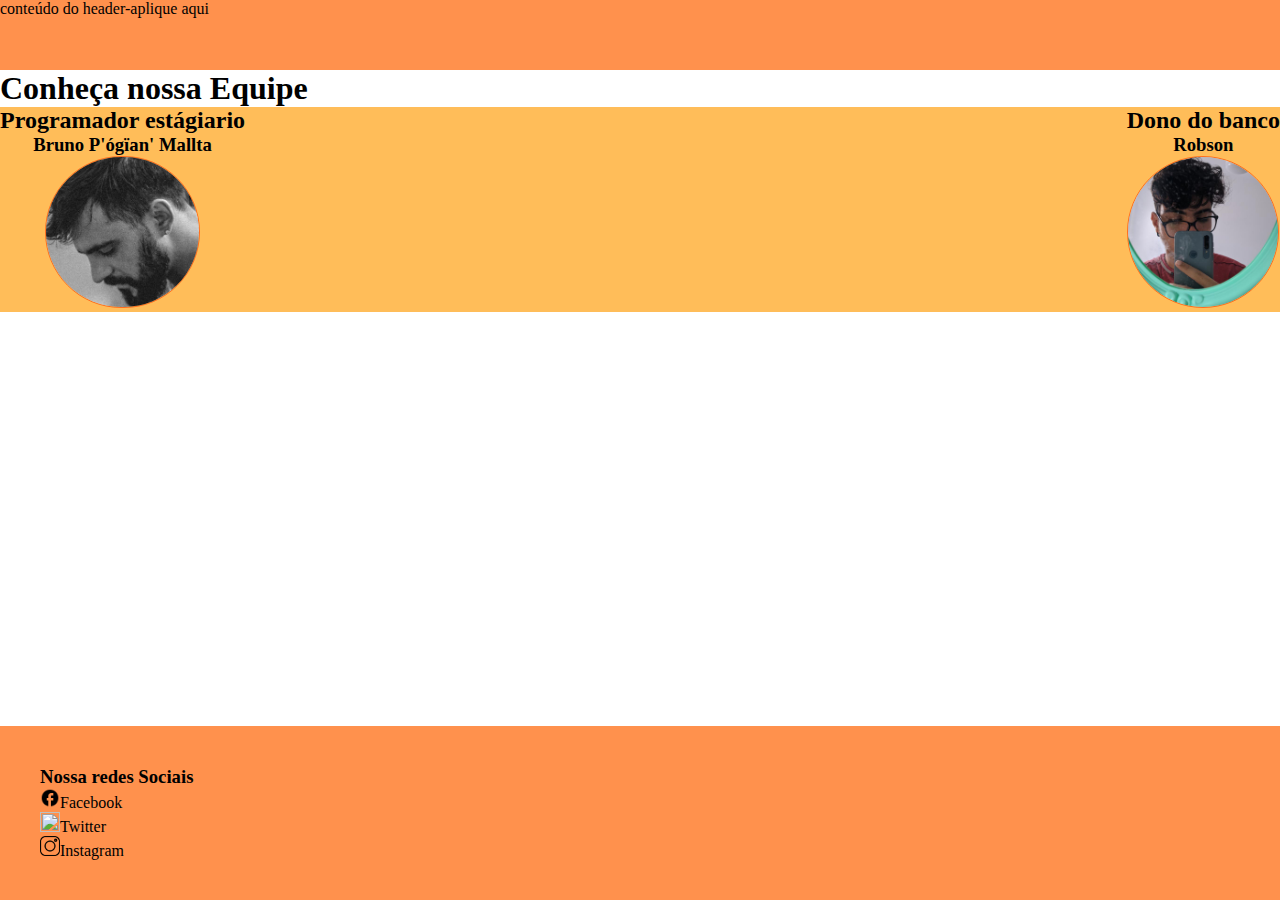
==== nossaequipe.html @ e086a5de "Merge pull request #7 from future4code/Bruno-Poggian-Html" ====
<!DOCTYPE html>
<html lang="pt-br">
<head>
    <meta charset="UTF-8">
    <meta http-equiv="X-UA-Compatible" content="IE=edge">
    <meta name="viewport" content="width=device-width, initial-scale=1.0">
    <link rel="stylesheet" href="nossa-equipe.css">
    <title>F4Bank-Nossa Equipe</title>
</head>

<body> 
            <header>
                <!-- aqui vai o cabeçalho da página-->
                conteúdo do header-aplique aqui
            </header>

            </section>
                <div >
                    <h1>Conheça nossa Equipe</h1>
                    </div>

                    <div id="divisao-tela">
                        
                    </div>

                    <div class="container-foto">

                            

                            <div>
                                <h2>Programador estágiario</h2>
                                 <h3>Bruno P'ógïan' Mallta</h3>
                                <img class="img" src="/img/estagiario.jpg" alt="estagiário">
                            </div>

                            
                            
                            <div>
                                <h2>Dono do banco </h2>
                                <h3>Robson</h3>
                                <img class="img" src="/img/dono do banco.jpg" alt="estagiário">
                       
                            </div>
                    
                       
                    
                   
                     </div>
                    
                    <footer class="footer">
                        <div>
                            <h3>Nossa redes Sociais</h3>
                            <p>
                                <a href="https://www.facebook.com.br"  target="_blank"><img src="/img/baseline_facebook_black_24dp.png" width="20" height="20">Facebook</a>
                            </p>
                            <p>
                                <a href="https://www.twitter.com"  target="_blank"><img src="/img/twitter.png" width="20" height="20">Twitter</a>
                            </p>
                            <p>
                                <a href="https://www.Instagram.com " target="_blank"><img src="/img/instagram.png" width="20" height="20">Instagram</a>
                            </p>
                        </div>
                    </footer>
                </div>
</body>

</html>
---- nossa-equipe.css ----
*{
    margin:0;
    padding:0;

}
header{
    height: 70px;
    background: #ff914d ;
}


.img{
    border: rgba(255, 68, 0, 0.658) solid 1px;
    height: 150px;
    border-radius: 100px;
}

.container-foto{
    display: flex;
    justify-content: space-between;
    width: 100%;
    background: #ffbd59;
    text-align: center;
}

footer{
    position: absolute;
    bottom: 0;
    width: 100%;
    margin: auto;
    background: #ff914d;
    padding:  40px;
}
footer a {
    text-align: center;
    text-decoration: none;
    color: black;
}
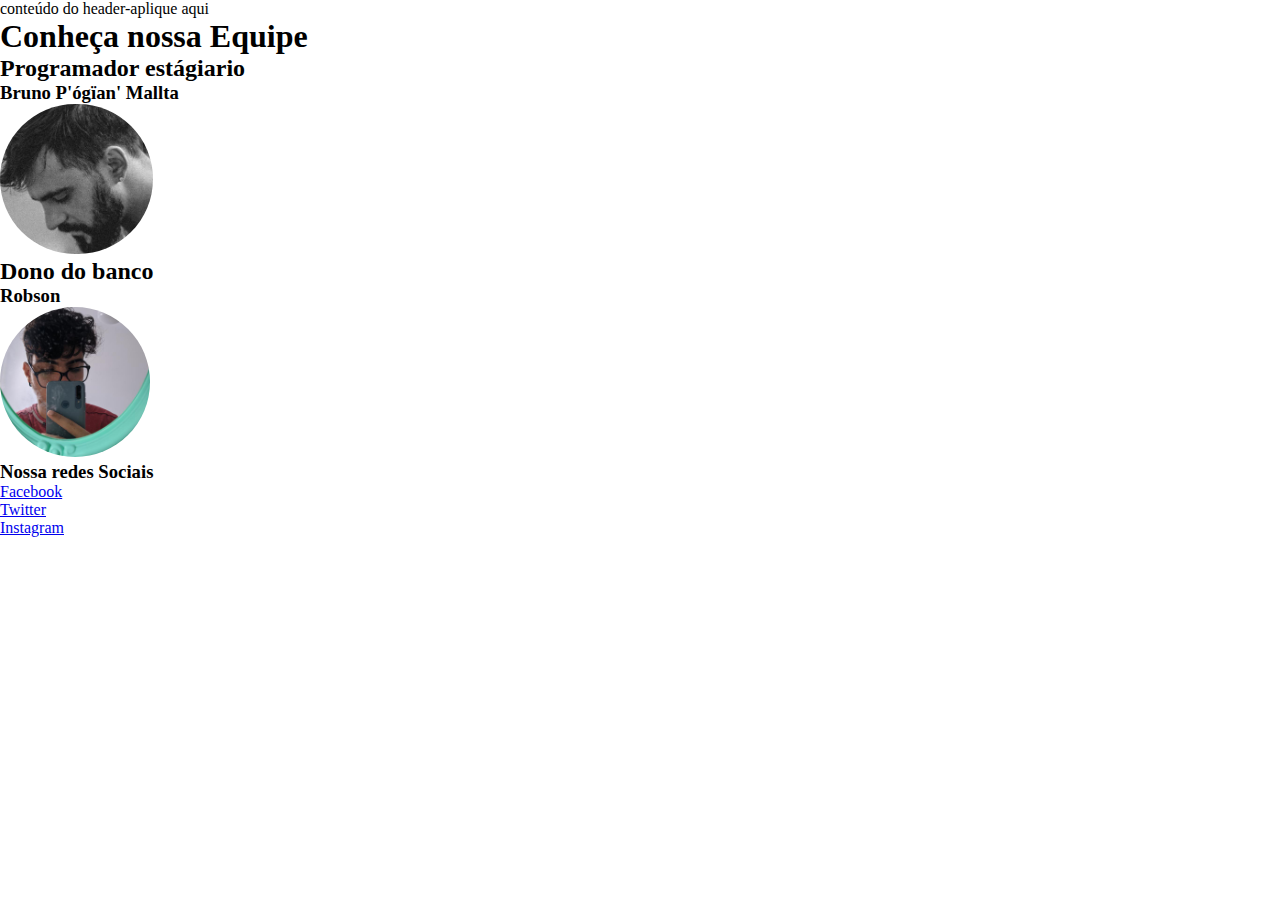
==== commit 762b7e56: "inicio da pagina nossa equipe" ====
--- a/nossaequipe.html
+++ b/nossaequipe.html
@@ -20,44 +20,38 @@
                     </div>
 
                     <div id="divisao-tela">
-                        
                     </div>
 
-                    <div class="container-foto">
-
-                            
+                    <div>
+                            <h2>Programador estágiario</h2>
+                            <h3>Bruno P'ógïan' Mallta</h3>
 
                             <div>
-                                <h2>Programador estágiario</h2>
-                                 <h3>Bruno P'ógïan' Mallta</h3>
                                 <img class="img" src="/img/estagiario.jpg" alt="estagiário">
                             </div>
-
-                            
-                            
-                            <div>
-                                <h2>Dono do banco </h2>
-                                <h3>Robson</h3>
-                                <img class="img" src="/img/dono do banco.jpg" alt="estagiário">
                        
-                            </div>
+                    </div>
+                    <div>
+                        <h2>Dono do banco </h2>
+                        <h3>Robson</h3>
+                        
+                        <div>
+                            <img class="img" src="/img/dono do banco.jpg" alt="estagiário">
+                        </div>
+                   
+                </div>
                     
-                       
-                    
-                   
-                     </div>
-                    
-                    <footer class="footer">
+                    <footer>
                         <div>
                             <h3>Nossa redes Sociais</h3>
                             <p>
-                                <a href="https://www.facebook.com.br"  target="_blank"><img src="/img/baseline_facebook_black_24dp.png" width="20" height="20">Facebook</a>
+                                <a href="https://www.facebook.com.br"  target="_blank">Facebook</a>
                             </p>
                             <p>
-                                <a href="https://www.twitter.com"  target="_blank"><img src="/img/twitter.png" width="20" height="20">Twitter</a>
+                                <a href="https://www.twitter.com"  target="_blank">Twitter</a>
                             </p>
                             <p>
-                                <a href="https://www.Instagram.com " target="_blank"><img src="/img/instagram.png" width="20" height="20">Instagram</a>
+                                <a href="https://www.Instagram.com " target="_blank">Instagram</a>
                             </p>
                         </div>
                     </footer>
--- a/nossa-equipe.css
+++ b/nossa-equipe.css
@@ -3,36 +3,9 @@
     padding:0;
 
 }
-header{
-    height: 70px;
-    background: #ff914d ;
-}
 
 
 .img{
-    border: rgba(255, 68, 0, 0.658) solid 1px;
     height: 150px;
     border-radius: 100px;
-}
-
-.container-foto{
-    display: flex;
-    justify-content: space-between;
-    width: 100%;
-    background: #ffbd59;
-    text-align: center;
-}
-
-footer{
-    position: absolute;
-    bottom: 0;
-    width: 100%;
-    margin: auto;
-    background: #ff914d;
-    padding:  40px;
-}
-footer a {
-    text-align: center;
-    text-decoration: none;
-    color: black;
-}
+}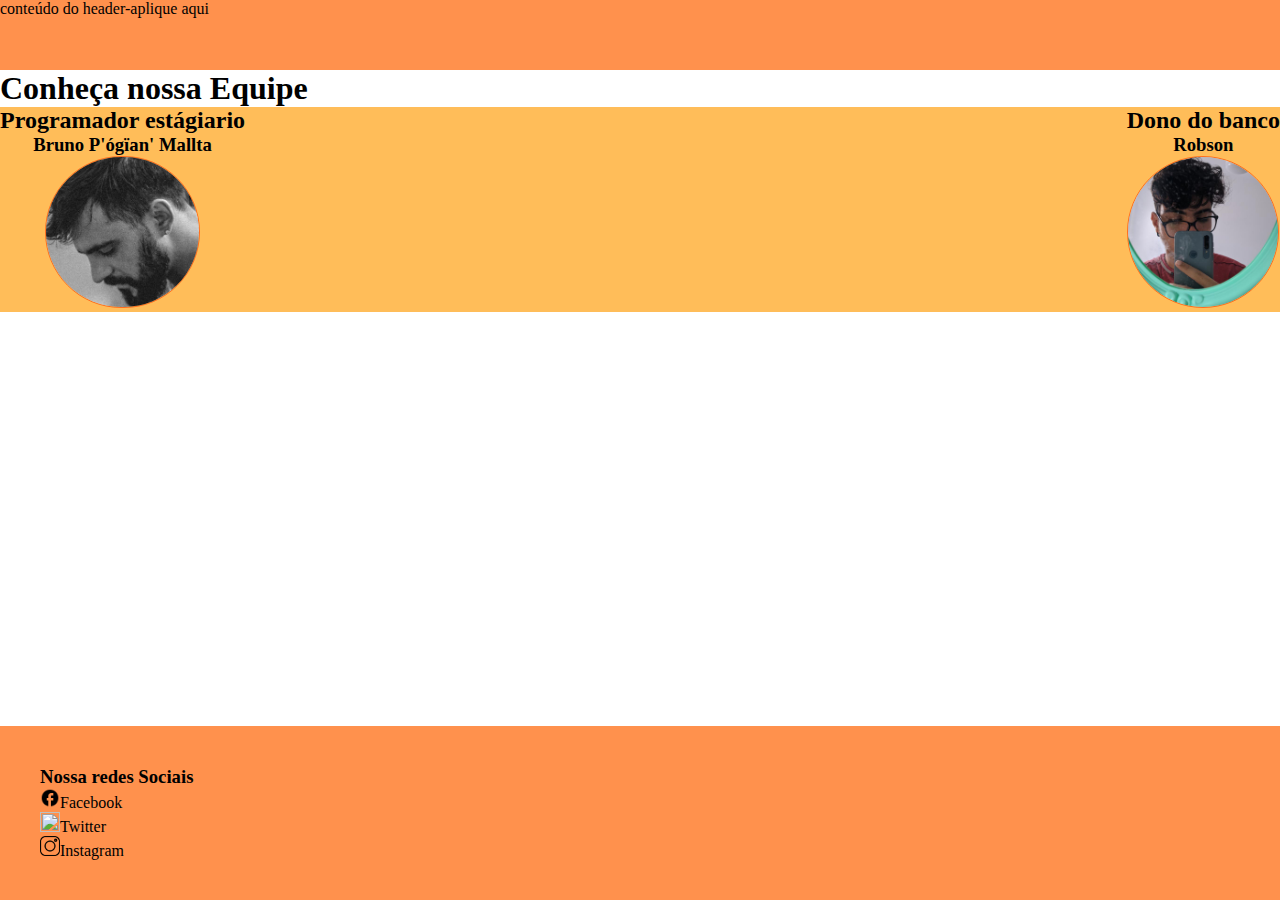
==== commit c6d1f6ae: "foram alinhadas  configurações do footer" ====
--- a/nossaequipe.html
+++ b/nossaequipe.html
@@ -20,38 +20,44 @@
                     </div>
 
                     <div id="divisao-tela">
+                        
                     </div>
 
-                    <div>
-                            <h2>Programador estágiario</h2>
-                            <h3>Bruno P'ógïan' Mallta</h3>
+                    <div class="container-foto">
+
+                            
 
                             <div>
+                                <h2>Programador estágiario</h2>
+                                 <h3>Bruno P'ógïan' Mallta</h3>
                                 <img class="img" src="/img/estagiario.jpg" alt="estagiário">
                             </div>
+
+                            
+                            
+                            <div>
+                                <h2>Dono do banco </h2>
+                                <h3>Robson</h3>
+                                <img class="img" src="/img/dono do banco.jpg" alt="estagiário">
                        
-                    </div>
-                    <div>
-                        <h2>Dono do banco </h2>
-                        <h3>Robson</h3>
-                        
-                        <div>
-                            <img class="img" src="/img/dono do banco.jpg" alt="estagiário">
-                        </div>
+                            </div>
+                    
+                       
+                    
                    
-                </div>
+                     </div>
                     
-                    <footer>
+                    <footer class="footer">
                         <div>
                             <h3>Nossa redes Sociais</h3>
                             <p>
-                                <a href="https://www.facebook.com.br"  target="_blank">Facebook</a>
+                                <a href="https://www.facebook.com.br"  target="_blank"><img src="/img/baseline_facebook_black_24dp.png" width="20" height="20">Facebook</a>
                             </p>
                             <p>
-                                <a href="https://www.twitter.com"  target="_blank">Twitter</a>
+                                <a href="https://www.twitter.com"  target="_blank"><img src="/img/twitter.png" width="20" height="20">Twitter</a>
                             </p>
                             <p>
-                                <a href="https://www.Instagram.com " target="_blank">Instagram</a>
+                                <a href="https://www.Instagram.com " target="_blank"><img src="/img/instagram.png" width="20" height="20">Instagram</a>
                             </p>
                         </div>
                     </footer>
--- a/nossa-equipe.css
+++ b/nossa-equipe.css
@@ -3,9 +3,36 @@
     padding:0;
 
 }
+header{
+    height: 70px;
+    background: #ff914d ;
+}
 
 
 .img{
+    border: rgba(255, 68, 0, 0.658) solid 1px;
     height: 150px;
     border-radius: 100px;
-}+}
+
+.container-foto{
+    display: flex;
+    justify-content: space-between;
+    width: 100%;
+    background: #ffbd59;
+    text-align: center;
+}
+
+footer{
+    position: absolute;
+    bottom: 0;
+    width: 100%;
+    margin: auto;
+    background: #ff914d;
+    padding:  40px;
+}
+footer a {
+    text-align: center;
+    text-decoration: none;
+    color: black;
+}
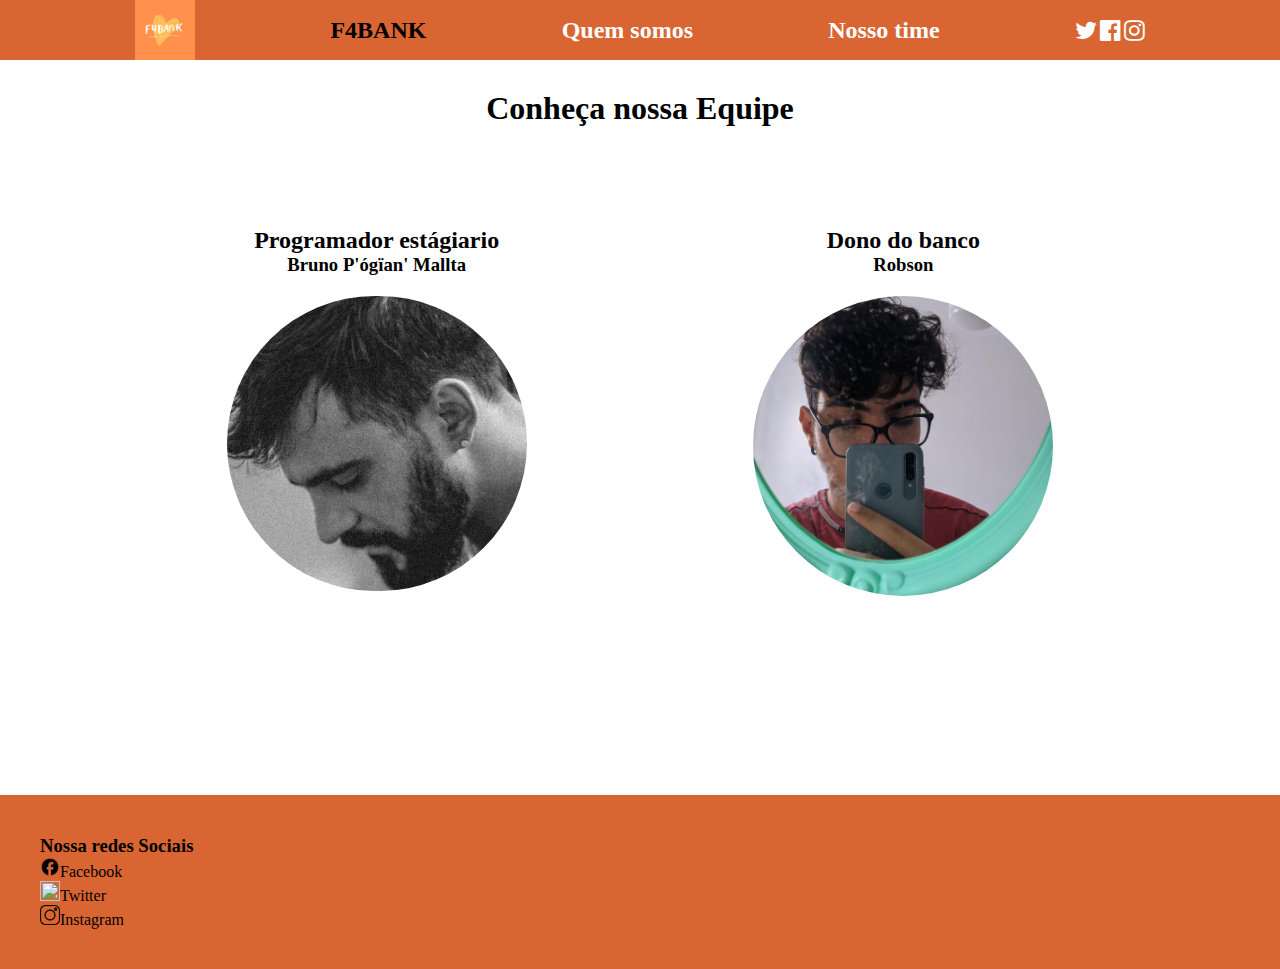
==== commit 4d0a4b6b: "adicionando estilização a página quem somos" ====
--- a/nossaequipe.html
+++ b/nossaequipe.html
@@ -1,67 +1,82 @@
 <!DOCTYPE html>
 <html lang="pt-br">
+
 <head>
     <meta charset="UTF-8">
     <meta http-equiv="X-UA-Compatible" content="IE=edge">
     <meta name="viewport" content="width=device-width, initial-scale=1.0">
     <link rel="stylesheet" href="nossa-equipe.css">
-    <title>F4Bank-Nossa Equipe</title>
+    <link href="https://maxcdn.bootstrapcdn.com/font-awesome/4.4.0/css/font-awesome.min.css" rel="stylesheet">
+    <title>F4BANK-Nossa Equipe</title>
 </head>
 
-<body> 
-            <header>
-                <!-- aqui vai o cabeçalho da página-->
-                conteúdo do header-aplique aqui
-            </header>
+<body>
+    <header>
+        <img src="./imagens/f4bank.png" alt="logo da f4bank">
+        <h1>F4BANK</h1>
+        <a href="sobre-nos.html" target="_blank">
+            <h1 class="quem-somos">Quem somos</h1>
+        </a>
+        <a href="nossaequipe.html" target="_blank">
+            <h1 class="quem-somos">Nosso time</h1>
+        </a>
 
-            </section>
-                <div >
-                    <h1>Conheça nossa Equipe</h1>
-                    </div>
+        <div>
+            <a href="" target="_blank"><i class="fa fa-twitter fa-2x" aria-hidden="true"></i></a>
+            <a href=""><i class="fa fa-facebook-official fa-2x" aria-hidden="true"></i></a>
+            <a href=""></a>
+            <a href=""><i class="fa fa-instagram fa-2x" aria-hidden="true"></i></a>
+        </div>
+    </header>
 
-                    <div id="divisao-tela">
-                        
-                    </div>
+    </section>
+    <div>
+        <h1>Conheça nossa Equipe</h1>
+    </div>
 
-                    <div class="container-foto">
+    <div id="divisao-tela">
 
-                            
+    </div>
 
-                            <div>
-                                <h2>Programador estágiario</h2>
-                                 <h3>Bruno P'ógïan' Mallta</h3>
-                                <img class="img" src="/img/estagiario.jpg" alt="estagiário">
-                            </div>
+    <div class="container-foto">
 
-                            
-                            
-                            <div>
-                                <h2>Dono do banco </h2>
-                                <h3>Robson</h3>
-                                <img class="img" src="/img/dono do banco.jpg" alt="estagiário">
-                       
-                            </div>
-                    
-                       
-                    
-                   
-                     </div>
-                    
-                    <footer class="footer">
-                        <div>
-                            <h3>Nossa redes Sociais</h3>
-                            <p>
-                                <a href="https://www.facebook.com.br"  target="_blank"><img src="/img/baseline_facebook_black_24dp.png" width="20" height="20">Facebook</a>
-                            </p>
-                            <p>
-                                <a href="https://www.twitter.com"  target="_blank"><img src="/img/twitter.png" width="20" height="20">Twitter</a>
-                            </p>
-                            <p>
-                                <a href="https://www.Instagram.com " target="_blank"><img src="/img/instagram.png" width="20" height="20">Instagram</a>
-                            </p>
-                        </div>
-                    </footer>
-                </div>
+
+
+        <div>
+            <h2>Programador estágiario</h2>
+            <h3>Bruno P'ógïan' Mallta</h3>
+            <img class="img" src="/img/estagiario.jpg" alt="estagiário">
+        </div>
+
+
+
+        <div>
+            <h2>Dono do banco </h2>
+            <h3>Robson</h3>
+            <img class="img" src="/img/dono do banco.jpg" alt="estagiário">
+
+        </div>
+
+
+
+
+    </div>
+
+    <footer class="footer">
+        <div>
+            <h3>Nossa redes Sociais</h3>
+            <p>
+                <a href="https://www.facebook.com.br"  target="_blank"><img src="/img/baseline_facebook_black_24dp.png" width="20" height="20">Facebook</a>
+            </p>
+            <p>
+                <a href="https://www.twitter.com"  target="_blank"><img src="/img/twitter.png" width="20" height="20">Twitter</a>
+            </p>
+            <p>
+                <a href="https://www.Instagram.com " target="_blank"><img src="/img/instagram.png" width="20" height="20">Instagram</a>
+            </p>
+        </div>
+    </footer>
+    </div>
 </body>
 
 </html>--- a/nossa-equipe.css
+++ b/nossa-equipe.css
@@ -1,35 +1,60 @@
 *{
     margin:0;
     padding:0;
+    box-sizing: border-box;
+}
 
+body {
+    background-color: white;
 }
-header{
-    height: 70px;
-    background: #ff914d ;
+
+header {
+    background-color: #D96632;
+    font-size: 12px;
+    display: flex;
+    align-items: center;
+    justify-content: space-evenly;
+}
+
+a { 
+    text-decoration: none;
+    color: white;    
+}
+
+
+header img { 
+    width: 60px;
+}
+
+div>h1 {
+    text-align: center;
+    margin-top: 30px
 }
 
 
 .img{
-    border: rgba(255, 68, 0, 0.658) solid 1px;
-    height: 150px;
-    border-radius: 100px;
+  margin-top: 20px;
+   width: 300px;
+    border-radius: 300px;
 }
 
 .container-foto{
+    margin-top: 100px;
     display: flex;
-    justify-content: space-between;
+    justify-content: space-evenly;
     width: 100%;
-    background: #ffbd59;
     text-align: center;
 }
 
 footer{
-    position: absolute;
     bottom: 0;
     width: 100%;
     margin: auto;
-    background: #ff914d;
+    background-color: #D96632;
     padding:  40px;
+    display: flex;
+    flex-direction: column;
+    margin-top: 15.2vw;
 }
 footer a {
     text-align: center;
